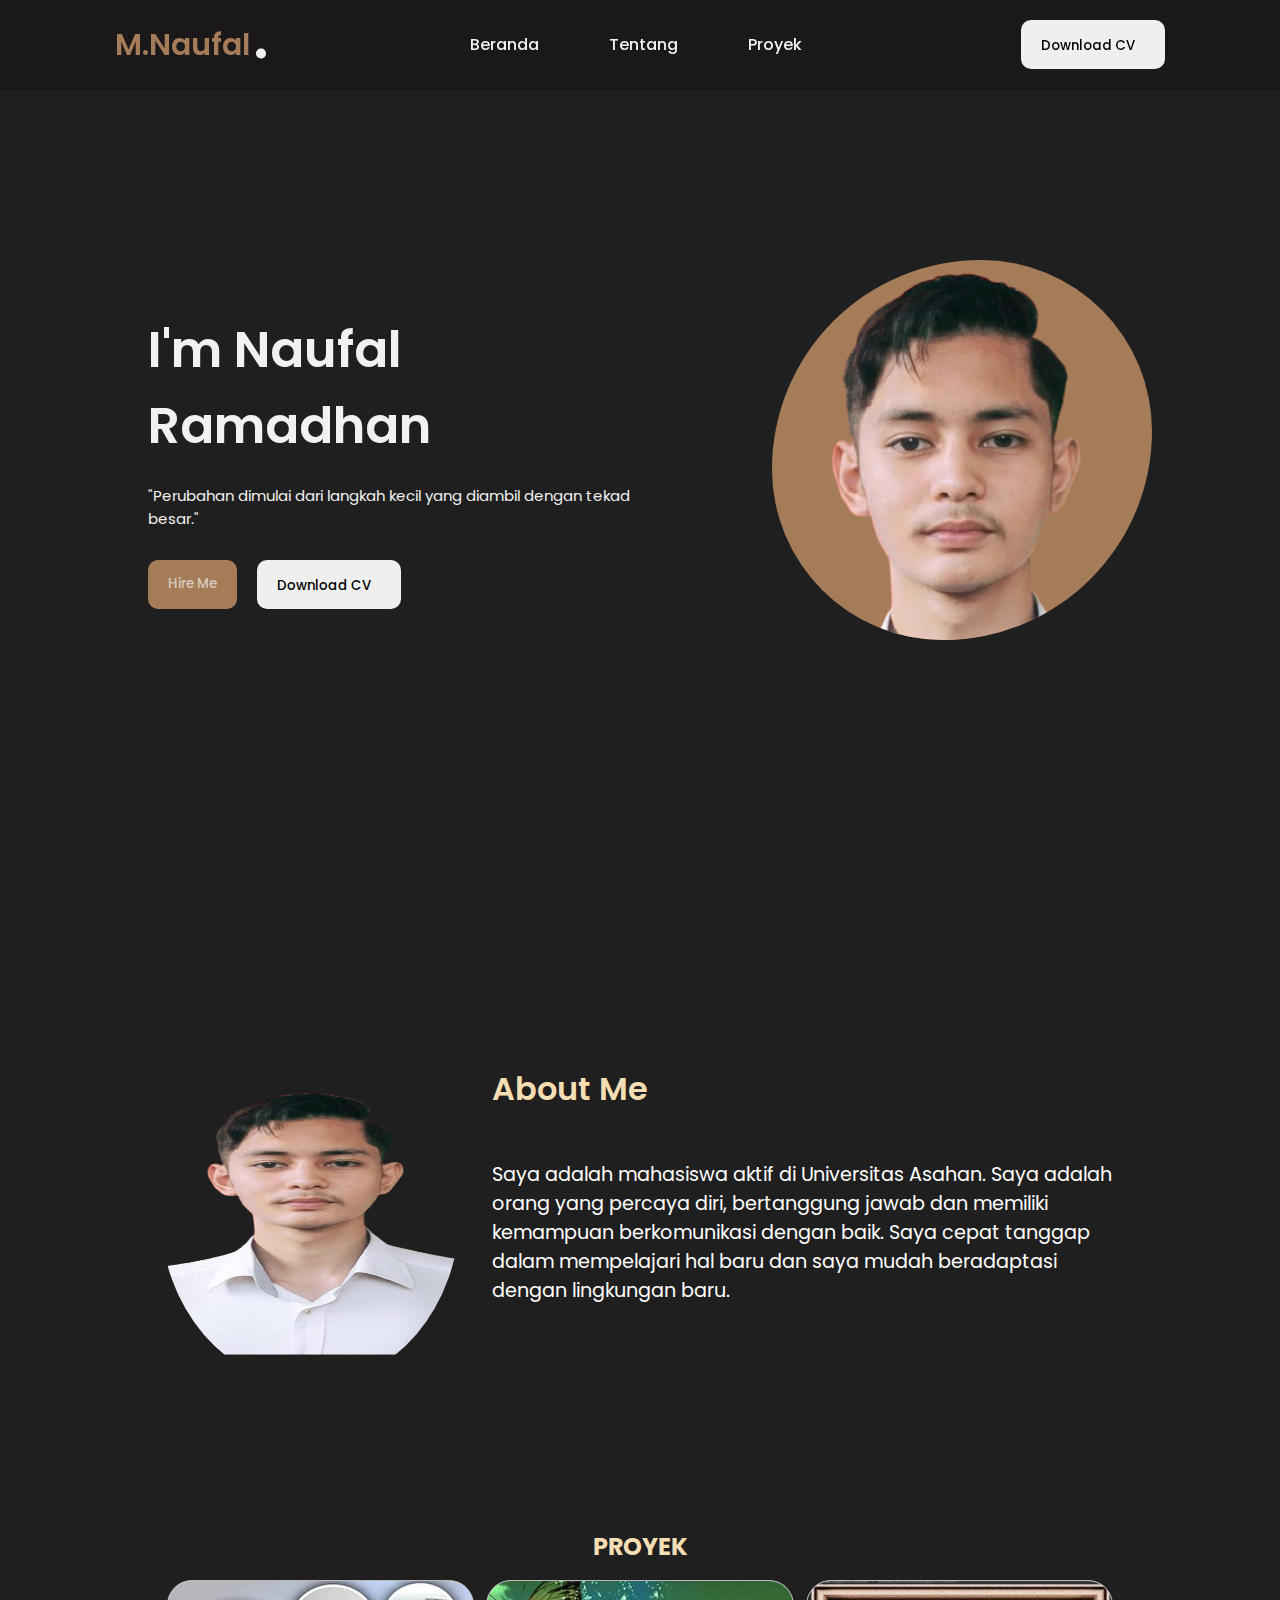
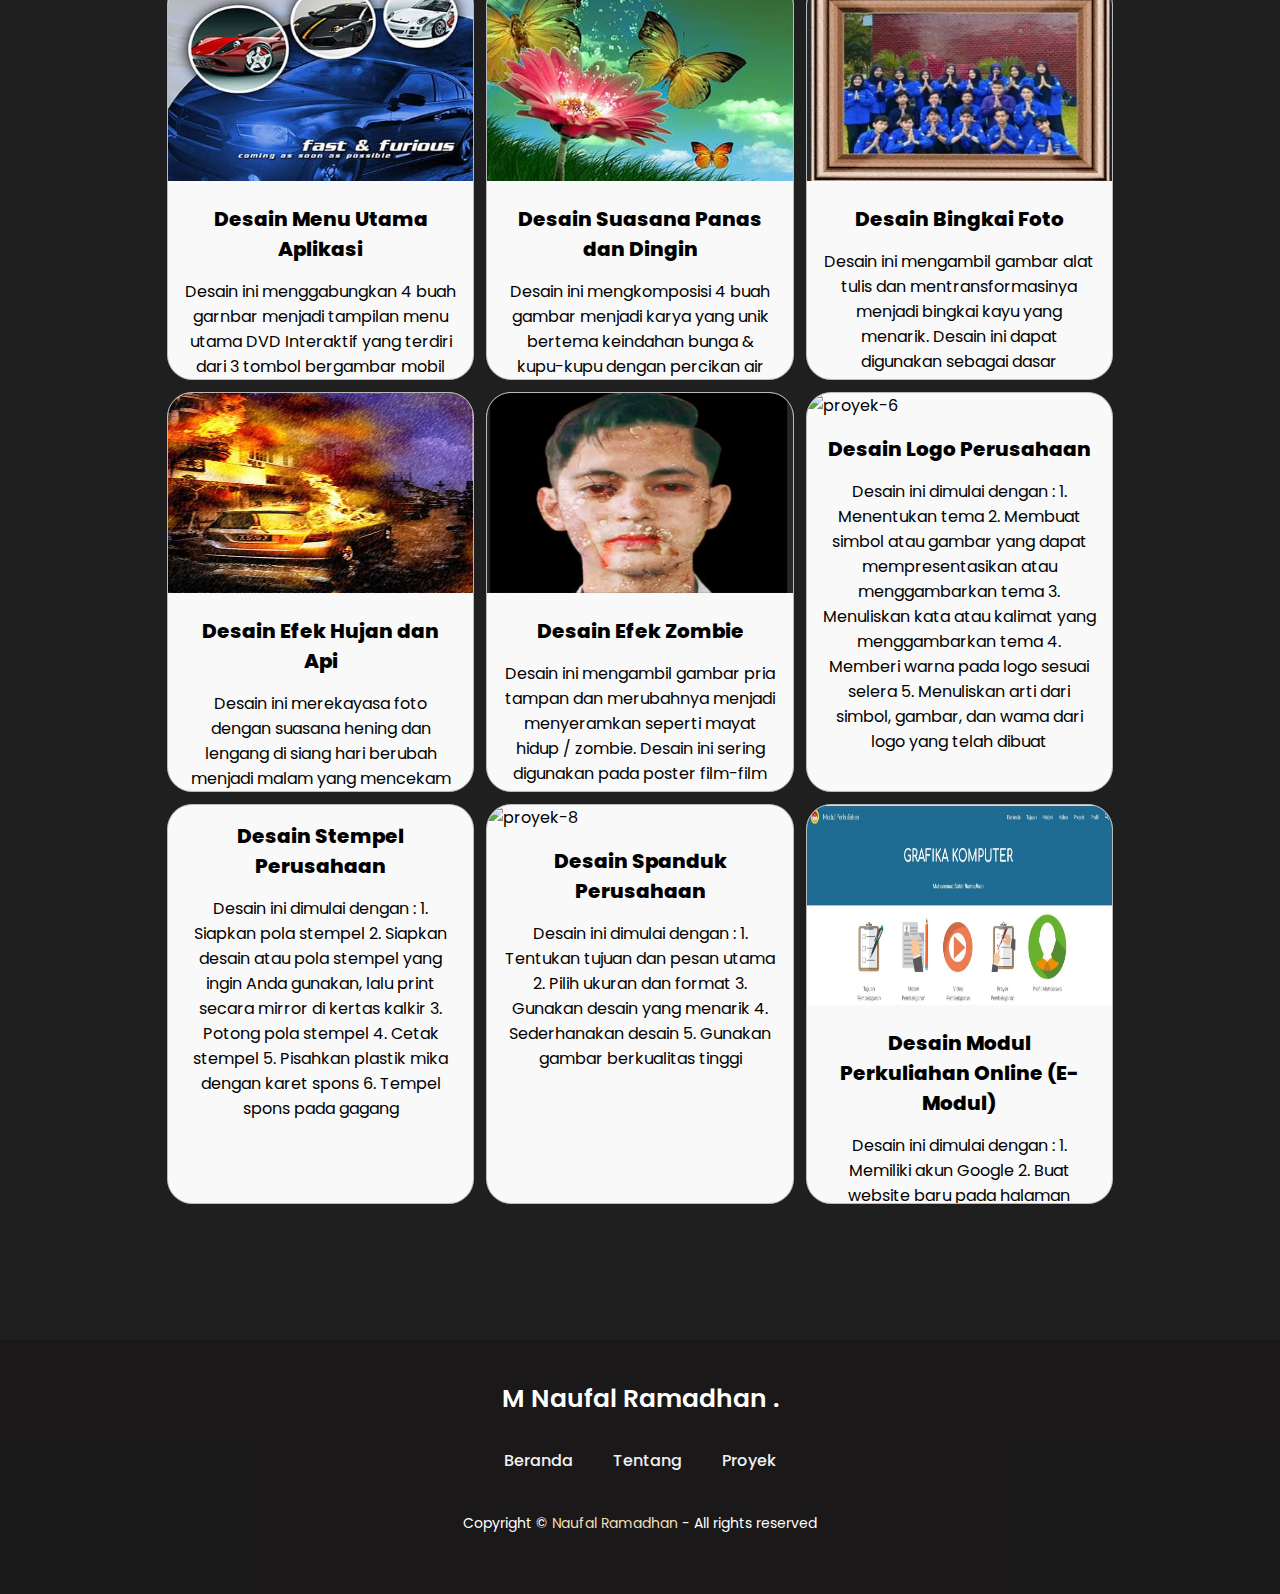
==== index.html @ e80bd855 "first commit" ====
<!DOCTYPE html>
<html lang="en">
  <head>
    <meta charset="UTF-8" />
    <meta name="viewport" content="width=device-width, initial-scale=1.0" />
    <link
      rel="stylesheet"
      href="https://unicons.iconscout.com/release/v4.0.8/css/line.css"
    />
    <!-- --------- CSS ---------- -->
    <link rel="stylesheet" href="assets/css/style.css" />
    <title>Portfolio Naufal Ramadhan</title>
  </head>
  <body>
    <div class="container">
      <!-- --------------- HEADER --------------- -->
      <nav id="header">
        <div class="nav-logo">
          <p class="nav-name">M.Naufal</p>
          <span>.</span>
        </div>
        <div class="nav-menu" id="myNavMenu">
          <ul class="nav_menu_list">
            <li class="nav_list">
              <a href="/index.html" class="nav-link active-link">Beranda</a>
              <div class="circle"></div>
            </li>
            <li class="nav_list">
              <a href="/tentang.html" class="nav-link">Tentang</a>
              <div class="circle"></div>
            </li>
            <li class="nav_list">
              <a href="/proyek.html" class="nav-link">Proyek</a>
              <div class="circle"></div>
            </li>
          </ul>
        </div>
        <div class="nav-button">
          <button class="btn">
            <a href="" target="_blank" rel="noopener noreferrer"> Download CV</a
            ><i class="uil uil-file-alt"></i>
          </button>
        </div>
        <div class="nav-menu-btn">
          <i class="uil uil-bars" onclick="myMenuFunction()"></i>
        </div>
      </nav>

      <!-- -------------- MAIN ---------------- -->
      <main class="wrapper">
        <!-- -------------- FEATURED BOX ---------------- -->
        <section class="featured-box" id="home">
          <div class="featured-text">
            <div class="featured-name">
              <p>I'm Naufal Ramadhan</p>
            </div>
            <div class="featured-text-info">
              <p>
                "Perubahan dimulai dari langkah kecil yang diambil dengan tekad
                besar."
              </p>
            </div>
            <div class="featured-text-btn">
              <button class="btn blue-btn">Hire Me</button>
              <button class="btn">
                <a href="" target="_blank" rel="noopener noreferrer">
                  Download CV</a
                ><i class="uil uil-file-alt"></i>
              </button>
            </div>
          </div>
          <div class="featured-image">
            <div class="image">
              <img src="assets/images/my-photo-remove.png" alt="avatar" />
            </div>
          </div>
        </section>
        <!-- -------------- ABOUT BOX ---------------- -->
        <section class="sectionTentang" style="margin-top: 120px">
          <div class="Tentang">
            <div class="aboutimg">
              <img src="/assets/images/my-photo-remove.png" alt="my-photo" />
            </div>
            <div class="content-about">
              <h3>About <span>Me</span></h3>
              <p>
                Saya adalah mahasiswa aktif di Universitas Asahan. Saya adalah
                orang yang percaya diri, bertanggung jawab dan memiliki
                kemampuan berkomunikasi dengan baik. Saya cepat tanggap dalam
                mempelajari hal baru dan saya mudah beradaptasi dengan
                lingkungan baru.
              </p>
            </div>
          </div>
        </section>
        <section class="sectionProyek" style="margin-top: 120px">
          <h2 style="font-weight: 700">PROYEK</h2>
          <div class="Proyek">
            <div class="cards">
              <a
                href="https://youtu.be/zWfFFn6LvWQ?si=DFjpLo87bXBMIXGr"
                target="_blank"
                rel="noopener noreferrer"
              >
                <img src="proyek-1.jpg" alt="proyek-1" />
              </a>
              <div class="content-text">
                <h3>
                  <a
                    href="https://youtu.be/zWfFFn6LvWQ?si=DFjpLo87bXBMIXGr"
                    target="_blank"
                    rel="noopener noreferrer"
                    >Desain Menu Utama Aplikasi</a
                  >
                </h3>
                <p>
                  Desain ini menggabungkan 4 buah garnbar menjadi tampilan menu
                  utama DVD Interaktif yang terdiri dari 3 tombol bergambar
                  mobil sport dengan background bernuansa kebiruan.
                </p>
              </div>
            </div>
            <div class="cards">
              <a
                href="https://youtu.be/wy5TAMaLfY4?si=_1LfIuaYW1uSSjaZ"
                target="_blank"
                rel="noopener noreferrer"
              >
                <img src="proyek-2.jpg" alt="proyek-2" />
              </a>
              <div class="content-text">
                <h3>
                  <a
                    href="https://youtu.be/wy5TAMaLfY4?si=_1LfIuaYW1uSSjaZ"
                    target="_blank"
                    rel="noopener noreferrer"
                    >Desain Suasana Panas dan Dingin</a
                  >
                </h3>
                <p>
                  Desain ini mengkomposisi 4 buah gambar menjadi karya yang unik
                  bertema keindahan bunga & kupu-kupu dengan percikan air yang
                  dihembus angin dan bernuansa kehijauan.
                </p>
              </div>
            </div>
            <div class="cards">
              <a
                href="https://youtu.be/zvzgf5PeIN4?si=355lSWm0LKMLXTj-"
                target="_blank"
                rel="noopener noreferrer"
              >
                <img src="proyek-3.jpeg" alt="proyek-3" />
              </a>
              <div class="content-text">
                <h3>
                  <a
                    href="https://youtu.be/zvzgf5PeIN4?si=355lSWm0LKMLXTj-"
                    target="_blank"
                    rel="noopener noreferrer"
                    >Desain Bingkai Foto</a
                  >
                </h3>
                <p>
                  Desain ini mengambil gambar alat tulis dan mentransformasinya
                  menjadi bingkai kayu yang menarik. Desain ini dapat digunakan
                  sebagai dasar pembuatan foto dinding dengan bingkai.
                </p>
              </div>
            </div>
            <div class="cards">
              <a
                href="https://youtu.be/42Fn6lvO0R4?si=i5Tiu9E_Gx5gkg9w"
                target="_blank"
                rel="noopener noreferrer"
              >
                <img src="proyek-4.jpg" alt="proyek-4" />
              </a>
              <div class="content-text">
                <h3>
                  <a
                    href="https://youtu.be/42Fn6lvO0R4?si=i5Tiu9E_Gx5gkg9w"
                    target="_blank"
                    rel="noopener noreferrer"
                    >Desain Efek Hujan dan Api</a
                  >
                </h3>
                <p>
                  Desain ini merekayasa foto dengan suasana hening dan lengang
                  di siang hari berubah menjadi malam yang mencekam dengan
                  munculnya mobil dan bangunan yang terbakar api di antara
                  derasnya hujan disertai asap di udara dan percikan air di
                  jalan.
                </p>
              </div>
            </div>
            <div class="cards">
              <a
                href="https://youtu.be/zfDodj4bZi4?si=6s9OPZvfR_OI9Qsw"
                target="_blank"
                rel="noopener noreferrer"
              >
                <img src="proyek-5.jpeg" alt="proyek-5" />
              </a>
              <div class="content-text">
                <h3>
                  <a
                    href="https://youtu.be/zfDodj4bZi4?si=6s9OPZvfR_OI9Qsw"
                    target="_blank"
                    rel="noopener noreferrer"
                    >Desain Efek Zombie</a
                  >
                </h3>
                <p>
                  Desain ini mengambil gambar pria tampan dan merubahnya menjadi
                  menyeramkan seperti mayat hidup / zombie. Desain ini sering
                  digunakan pada poster film-film horror atau sinetron-sinetron
                  di televisi seperti Ganteng-Ganteng Serigala atau
                  Cantik-Cantik Zombie.
                </p>
              </div>
            </div>
            <div class="cards">
              <a href="http://" target="_blank" rel="noopener noreferrer">
                <img src="" alt="proyek-6" />
              </a>
              <div class="content-text">
                <h3>
                  <a href="http://" target="_blank" rel="noopener noreferrer"
                    >Desain Logo Perusahaan</a
                  >
                </h3>
                <p>
                  Desain ini dimulai dengan : 1. Menentukan tema 2. Membuat
                  simbol atau gambar yang dapat mempresentasikan atau
                  menggambarkan tema 3. Menuliskan kata atau kalimat yang
                  menggambarkan tema 4. Memberi warna pada logo sesuai selera 5.
                  Menuliskan arti dari simbol, gambar, dan wama dari logo yang
                  telah dibuat
                </p>
              </div>
            </div>
            <div class="cards">
              <a href="" target="_blank" rel="noopener noreferrer"> </a>
              <div class="content-text">
                <h3>
                  <a href="" target="_blank" rel="noopener noreferrer"
                    >Desain Stempel Perusahaan</a
                  >
                </h3>
                <p>
                  Desain ini dimulai dengan : 1. Siapkan pola stempel 2. Siapkan
                  desain atau pola stempel yang ingin Anda gunakan, lalu print
                  secara mirror di kertas kalkir 3. Potong pola stempel 4. Cetak
                  stempel 5. Pisahkan plastik mika dengan karet spons 6. Tempel
                  spons pada gagang
                </p>
              </div>
            </div>
            <div class="cards">
              <a href="" target="_blank" rel="noopener noreferrer">
                <img src="" alt="proyek-8" />
              </a>
              <div class="content-text">
                <h3>
                  <a href="" target="_blank" rel="noopener noreferrer"
                    >Desain Spanduk Perusahaan</a
                  >
                </h3>
                <p>
                  Desain ini dimulai dengan : 1. Tentukan tujuan dan pesan utama
                  2. Pilih ukuran dan format 3. Gunakan desain yang menarik 4.
                  Sederhanakan desain 5. Gunakan gambar berkualitas tinggi
                </p>
              </div>
            </div>
            <div class="cards">
              <a href="" target="_blank" rel="noopener noreferrer">
                <img src="proyek-9.jpg" alt="proyek-9" />
              </a>
              <div class="content-text">
                <h3>
                  <a href="" target="_blank" rel="noopener noreferrer"
                    >Desain Modul Perkuliahan Online (E-Modul)</a
                  >
                </h3>
                <p>
                  Desain ini dimulai dengan : 1. Memiliki akun Google 2. Buat
                  website baru pada halaman Google Site 3. Mendesain website
                  Modul Perkuliahan Online 4. Beri nama yang unik untuk website
                  5. Memilih tata letak yang sesuai untuk website 6. Pilih
                  gambar background, jenis header dan tema 7. Menerbitkan
                  (publish) website
                </p>
              </div>
            </div>
          </div>
        </section>
      </main>

      <!-- --------------- FOOTER --------------- -->
      <footer style="margin-top: 120px">
        <div class="top-footer">
          <p>M Naufal Ramadhan .</p>
        </div>
        <div class="middle-footer">
          <ul class="footer-menu">
            <li class="footer_menu_list">
              <a href="/index.html">Beranda</a>
            </li>
            <li class="footer_menu_list">
              <a href="/tentang.html">Tentang</a>
            </li>
            <li class="footer_menu_list">
              <a href="/proyek.html">Proyek</a>
            </li>
          </ul>
        </div>
        <div class="bottom-footer">
          <p>
            Copyright &copy;
            <a href="#home" style="text-decoration: none; color: wheat"
              >Naufal Ramadhan</a
            >
            - All rights reserved
          </p>
        </div>
      </footer>
    </div>

    <!-- ----- MAIN JS ----- -->
    <script src="assets/js/main.js"></script>
  </body>
</html>
---- assets/css/style.css ----
/* ----- POPPINS FONT Link ----- */
@import url("https://fonts.googleapis.com/css2?family=Poppins:wght@400;500;600;700&display=swap");

/* ----- VARIABLES ----- */
:root {
  --body-color: rgba(26, 25, 25, 0.973);
  --color-white: rgba(255, 255, 255, 0.603);

  --text-color-second: rgb(241, 241, 241);
  --text-color-third: rgb(165, 124, 90);

  --first-color: rgb(165, 124, 90);
  --first-color-hover: rgb(148, 45, 14);

  --second-color: rgb(165, 124, 90);
  --first-shadow-color: rgba(0, 0, 0, 0.1);
}

/* ----- BASE ----- */
* {
  margin: 0;
  padding: 0;
  box-sizing: border-box;
  font-family: "Poppins", sans-serif;
}

/* ----- SMOOTH SCROLL ----- */
html {
  scroll-behavior: smooth;
}

/* ----- CHANGE THE SCROLL BAR DESIGN ----- */
::-webkit-scrollbar {
  width: 10px;
  border-radius: 25px;
}
::-webkit-scrollbar-track {
  background: #f1f1f1;
}
::-webkit-scrollbar-thumb {
  background: #ccc;
  border-radius: 30px;
}
::-webkit-scrollbar-thumb:hover {
  background: #bbb;
}

/* ---##-- REUSABLE CSS --##--- */

/* ----- GLOBAL BUTTON DESIGN ----- */
.btn {
  font-weight: 500;
  padding: 12px 20px;
  background: #efefef;
  border: none;
  border-radius: 10px;
  cursor: pointer;
  transition: 0.4s;
}
.btn > i {
  margin-left: 10px;
}
.btn:hover {
  background: var(--second-color);
  color: var(--color-white);
}

/* ----- GLOBAL ICONS DESIGN ----- */
i {
  font-size: 16px;
}

/* ------- BASE -------- */
body {
  background: var(--body-color);
}
.container {
  width: 100%;
  position: relative;
}

/* ----- NAVIGATION BAR ----- */
nav {
  position: fixed;
  display: flex;
  justify-content: space-between;
  width: 100%;
  height: 90px;
  line-height: 90px;
  background: var(--body-color);
  padding-inline: 9vw;
  transition: 0.3s;
  z-index: 100;
}
.nav-logo {
  position: relative;
}
.nav-name {
  font-size: 30px;
  font-weight: 600;
  color: var(--text-color-third);
}
.nav-logo span {
  position: absolute;
  top: -15px;
  right: -20px;
  font-size: 5em;
  color: var(--text-color-second);
}
.nav-menu,
.nav_menu_list {
  display: flex;
}
.nav-menu .nav_list {
  list-style: none;
  position: relative;
}
.nav-link {
  text-decoration: none;
  color: var(--text-color-second);
  font-weight: 500;
  padding-inline: 15px;
  margin-inline: 20px;
}
.nav-menu-btn {
  display: none;
}
.nav-menu-btn i {
  font-size: 28px;
  cursor: pointer;
}

/* ----- WRAPPER DESIGN ----- */
.wrapper {
  padding-inline: 10vw;
}

/* ----- FEATURED BOX ----- */
.featured-box {
  position: relative;
  display: flex;
  height: 100vh;
  min-height: 700px;
}

/* ----- FEATURED TEXT BOX ----- */
.featured-text {
  position: relative;
  display: flex;
  justify-content: center;
  align-content: center;
  min-height: 80vh;
  flex-direction: column;
  width: 50%;
  padding-left: 20px;
}
.featured-name {
  font-size: 50px;
  font-weight: 600;
  color: var(--text-color-second);
  margin-block: 20px;
}
.typedText {
  text-transform: capitalize;
  color: var(--text-color-third);
}
.featured-text-info {
  font-size: 15px;
  margin-bottom: 30px;
  color: var(--text-color-second);
}
.featured-text-btn {
  display: flex;
  gap: 20px;
}
.featured-text-btn > .blue-btn {
  background: var(--first-color);
  color: var(--color-white);
}
.featured-text-btn > .blue-btn:hover {
  background: var(--first-color-hover);
}

/* ----- FEATURED IMAGE BOX ----- */
.featured-image {
  display: flex;
  justify-content: right;
  align-content: center;
  min-height: 80vh;
  width: 50%;
}
.image {
  background-color: var(--first-color);
  margin: auto 0;
  width: 380px;
  height: 380px;
  border-radius: 55% 45% 55% 45%;
  overflow: hidden;
  animation: imgFloat 7s ease-in-out infinite;
}
.image img {
  width: 380px;
  height: 380px;
  object-fit: cover;
  object-position: top -120px left 0px;
}
@keyframes imgFloat {
  50% {
    transform: translateY(10px);
    border-radius: 45% 55% 45% 55%;
  }
}

.sectionProyek {
  height: 100%;
  display: flex;
  justify-content: center;
  align-items: center;
  flex-direction: column;
}
.sectionProyek h2 {
  color: wheat;
}
.Proyek {
  max-width: 1200px;
  display: flex;
  justify-content: center;
  align-items: center;
  padding: 1rem 2rem;
  margin: auto;
  gap: 12px;
  flex-wrap: wrap;
}

.cards {
  width: 32%;
  display: flex;
  flex-direction: column;
  align-items: center;
  height: 400px;
  border: 1px solid rgb(187, 186, 186);
  border-radius: 25px;
  overflow: hidden;
  background-color: #f9f9f9;
}

.cards a {
  width: 100%;
}
.content-text h3 a {
  text-decoration: none;
  color: black;
  font-weight: 800;
  font-size: 20px;
}
.cards a img {
  width: 100%;
  height: 200px;
  transition: 0.2s ease;
}
.cards a img:hover {
  transform: scale(1.1);
}
.content-text {
  display: flex;
  flex-direction: column;
  align-items: center;
  text-align: center;
  padding: 1rem;
  overflow-y: scroll;
}

.content-text::-webkit-scrollbar {
  width: 8px;
}

.content-text::-webkit-scrollbar-track {
  box-shadow: 0;
  border-radius: 0;
}

.content-text::-webkit-scrollbar-thumb {
  background: var(--main-color);
  border-radius: 15px;
}
@media only screen and (max-width: 768px) {
  .Proyek {
    padding: 0;
  }

  .cards {
    width: 44%;
  }
  .content-text p {
    font-size: 12px;
  }
}

@media screen and (max-width: 480px) {
  .Proyek {
    padding: 0;
  }
  .cards {
    width: 90%;
    margin-bottom: 25px;
  }
  .content-text p {
    font-size: 18px;
  }
}
/* ----- MAIN BOX ----- */
.section {
  padding-block: 5em;
}
.row {
  display: flex;
  justify-content: space-between;
  width: 100%;
  gap: 50px;
}
.col {
  display: flex;
  width: 50%;
}

.sectionTentang {
  height: 100%;
  display: flex;
  justify-content: center;
  align-items: center;
}
.Tentang {
  max-width: 1200px;
  display: flex;
  justify-content: space-between;
  align-items: center;
  padding: 1rem 2rem;
  margin: auto;
}

a {
  text-decoration: none;
  color: black;
}
.aboutimg img {
  width: 300px;
  height: 350px;
  margin-right: 2rem;
  border-radius: 50%;
}
.content-about {
  color: white;
  display: flex;
  flex-direction: column;
  align-items: center;
  height: 300px;
}
.content-about h3 {
  align-self: flex-start;
  font-size: 2rem;
  font-weight: 600;
  color: wheat;
}
.content-about h3 span {
  color: var(--main-color);
}
.content-about p {
  margin-top: 32px;
  font-size: 1.2rem;
}

@media screen and (max-width: 768px) {
  .Tentang {
    flex-direction: column;
    text-align: center;
    justify-content: flex-start;
  }
  .content-about p {
    font-size: 1rem;
    width: 75vw;
  }
  .content-about h3 {
    align-self: center;
  }
  .content-about p {
    margin: 12px auto;
  }
  .aboutimg img {
    margin-right: 0;
  }
}

@media screen and (max-width: 480px) {
}

/* -- ## --- RESUABLE CSS -- ## -- */
.top-header {
  text-align: center;
  margin-bottom: 5em;
}
.top-header h1 {
  font-weight: 600;
  color: var(--text-color-second);
  margin-bottom: 10px;
}
.top-header span {
  color: #999;
}
h3 {
  font-size: 20px;
  font-weight: 600;
  color: var(--text-color-second);
  margin-bottom: 15px;
}

/* ----- FOOTER BOX ----- */
footer {
  display: flex;
  justify-content: center;
  align-items: center;
  flex-direction: column;
  row-gap: 30px;
  background: var(--body-color);
  color: white;
  padding-block: 40px 60px;
}
.top-footer p {
  font-size: 25px;
  font-weight: 600;
}
.middle-footer .footer-menu {
  display: flex;
}
.footer_menu_list {
  list-style: none;
}
.footer_menu_list a {
  text-decoration: none;
  color: var(--text-color-second);
  font-weight: 500;
  margin-inline: 20px;
}

.bottom-footer {
  font-size: 14px;
  margin-top: 10px;
}

/* ----- MEDIA QUERY == 1024px / RESPONSIVE ----- */
@media only screen and (max-width: 1024px) {
  .featured-text {
    padding: 0;
  }
  .image,
  .image img {
    width: 320px;
    height: 320px;
    object-position: top -50px left 0px;
  }
}

/* ----- MEDIA QUERY == 900px / RESPONSIVE ----- */
@media only screen and (max-width: 900px) {
  .nav-button {
    display: none;
  }
  .nav-menu.responsive {
    left: 0;
  }
  .nav-menu {
    position: fixed;
    top: 80px;
    left: -100%;
    flex-direction: column;
    justify-content: center;
    align-items: center;
    background: rgba(255, 255, 255, 0.7);
    backdrop-filter: blur(20px);
    width: 100%;
    min-height: 450px;
    height: 90vh;
    transition: 0.3s;
  }
  .nav_menu_list {
    flex-direction: column;
  }
  .nav-menu-btn {
    display: flex;
    align-items: center;
    justify-content: center;
  }
  .featured-box {
    flex-direction: column;
    justify-content: center;
    height: 100vh;
  }
  .featured-text {
    width: 100%;
    order: 2;
    justify-content: center;
    align-content: flex-start;
    min-height: 60vh;
  }

  .featured-image {
    order: 1;
    justify-content: center;
    min-height: 150px;
    width: 100%;
    margin-top: 65px;
  }
  .image,
  .image img {
    width: 150px;
    height: 150px;
  }
  .row {
    display: flex;
    flex-direction: column;
    justify-content: center;
    gap: 50px;
  }
  .col {
    display: flex;
    justify-content: center;
    width: 100%;
  }
}

/* ----- MEDIA QUERY == 540px / RESPONSIVE ----- */

@media only screen and (max-width: 540px) {
  .featured-name {
    font-size: 40px;
  }
}
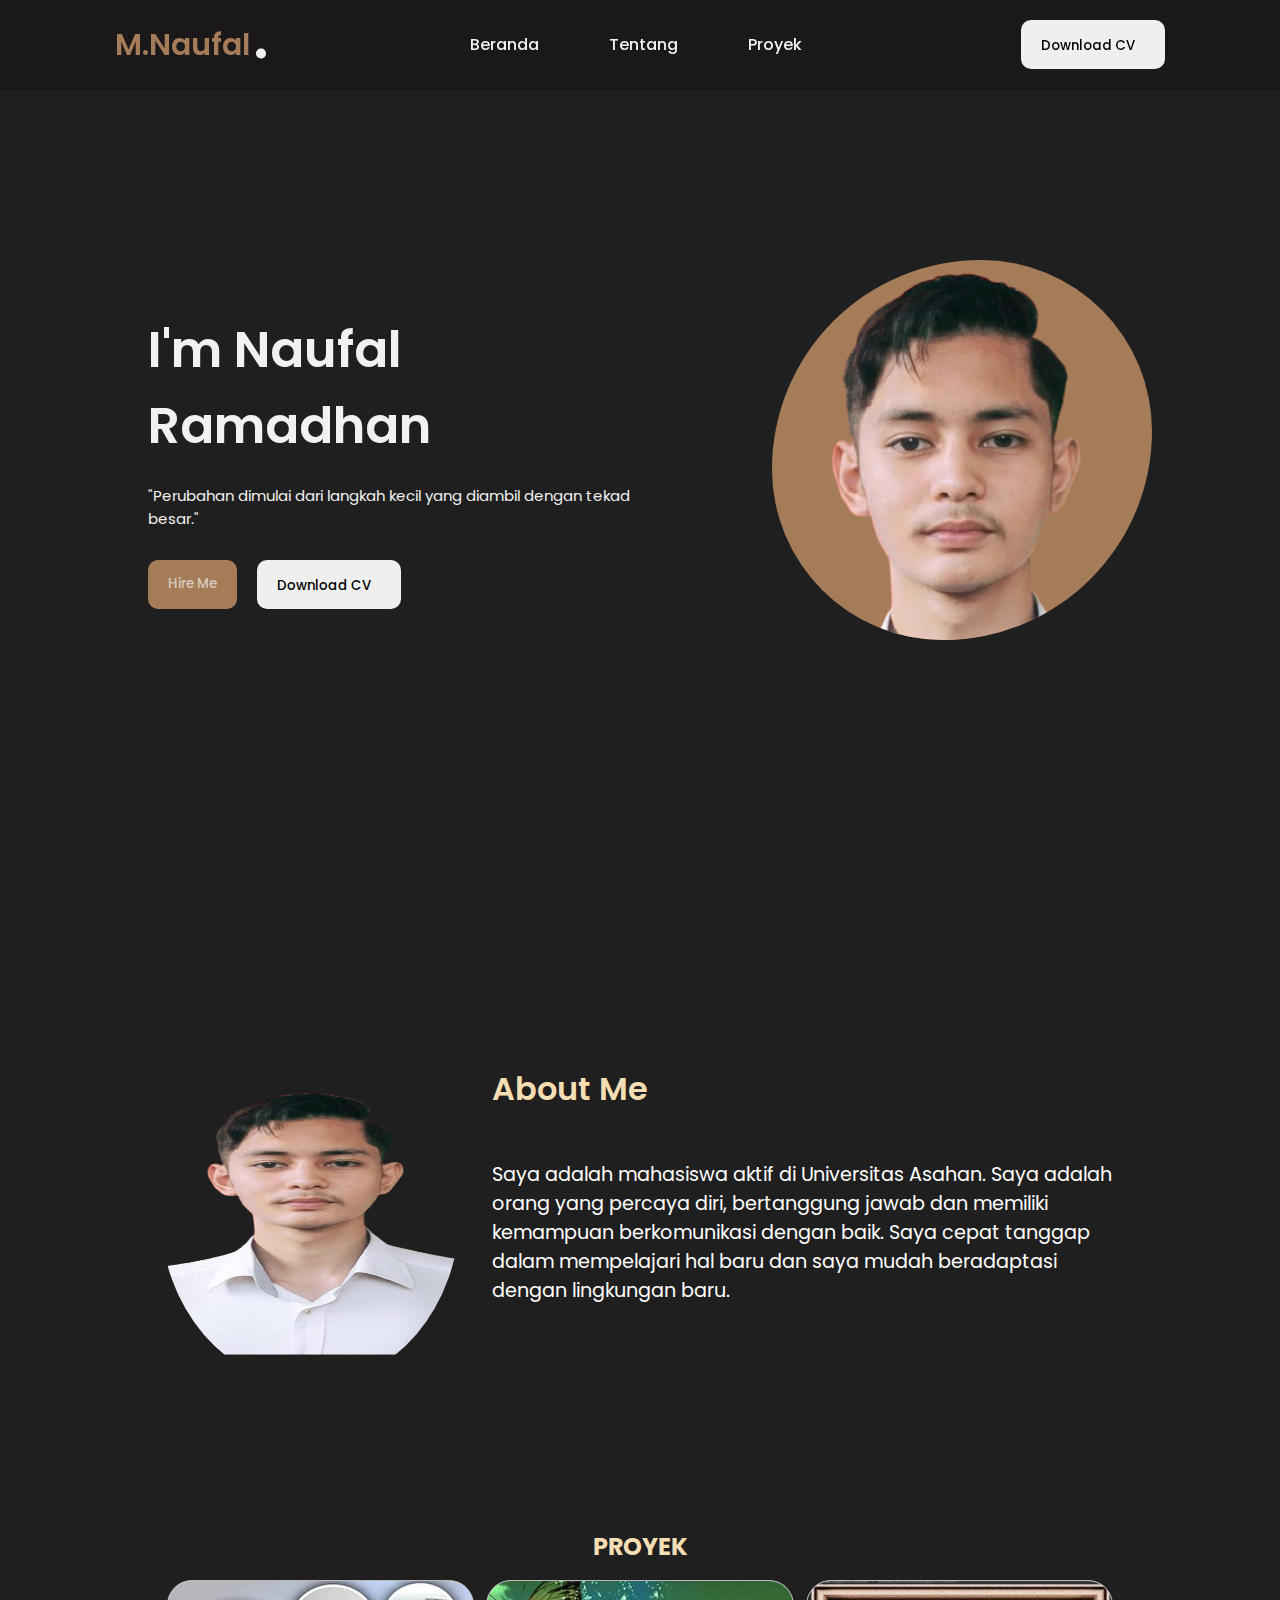
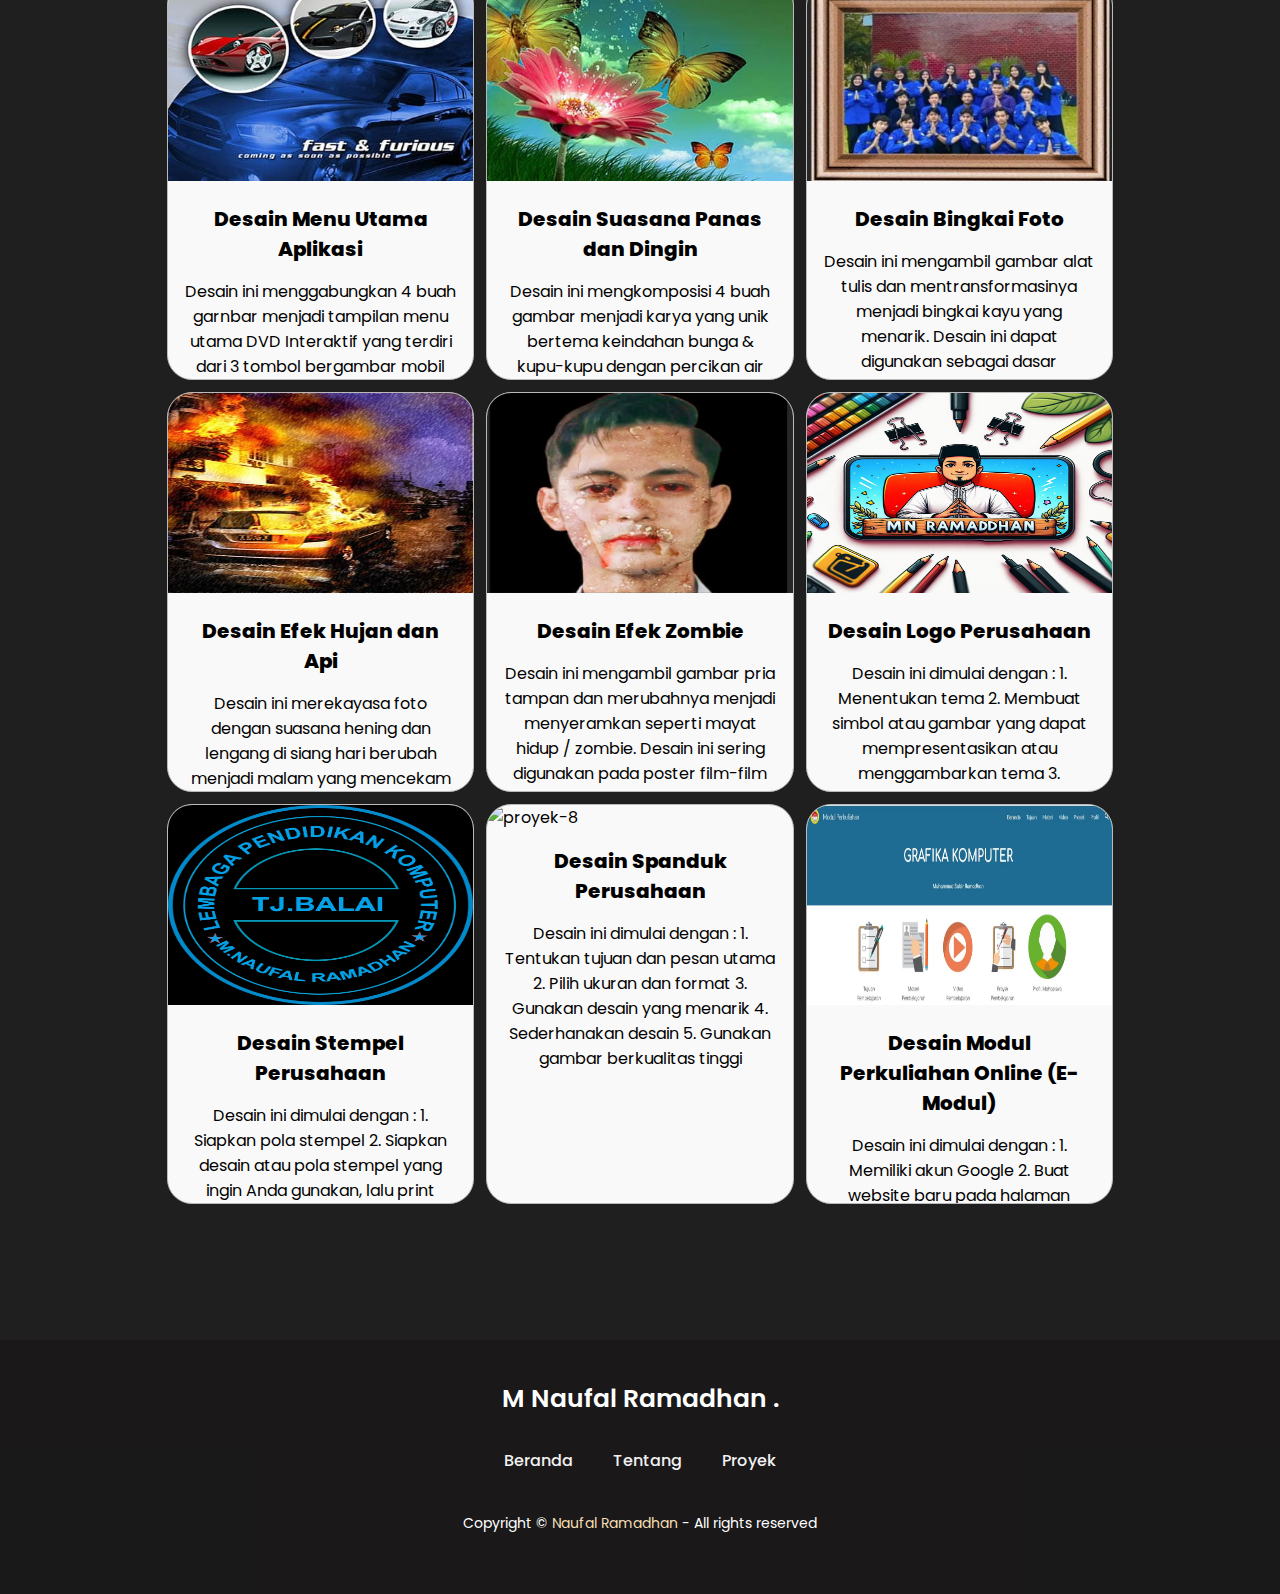
==== commit a9286dfe: "add img proyek 6&7" ====
--- a/index.html
+++ b/index.html
@@ -222,7 +222,7 @@
             </div>
             <div class="cards">
               <a href="http://" target="_blank" rel="noopener noreferrer">
-                <img src="" alt="proyek-6" />
+                <img src="proyek-6.jpeg" alt="proyek-6" />
               </a>
               <div class="content-text">
                 <h3>
@@ -241,7 +241,9 @@
               </div>
             </div>
             <div class="cards">
-              <a href="" target="_blank" rel="noopener noreferrer"> </a>
+              <a href="" target="_blank" rel="noopener noreferrer">
+                <img src="proyek-7.jpeg" alt="proyek-7" />
+              </a>
               <div class="content-text">
                 <h3>
                   <a href="" target="_blank" rel="noopener noreferrer"
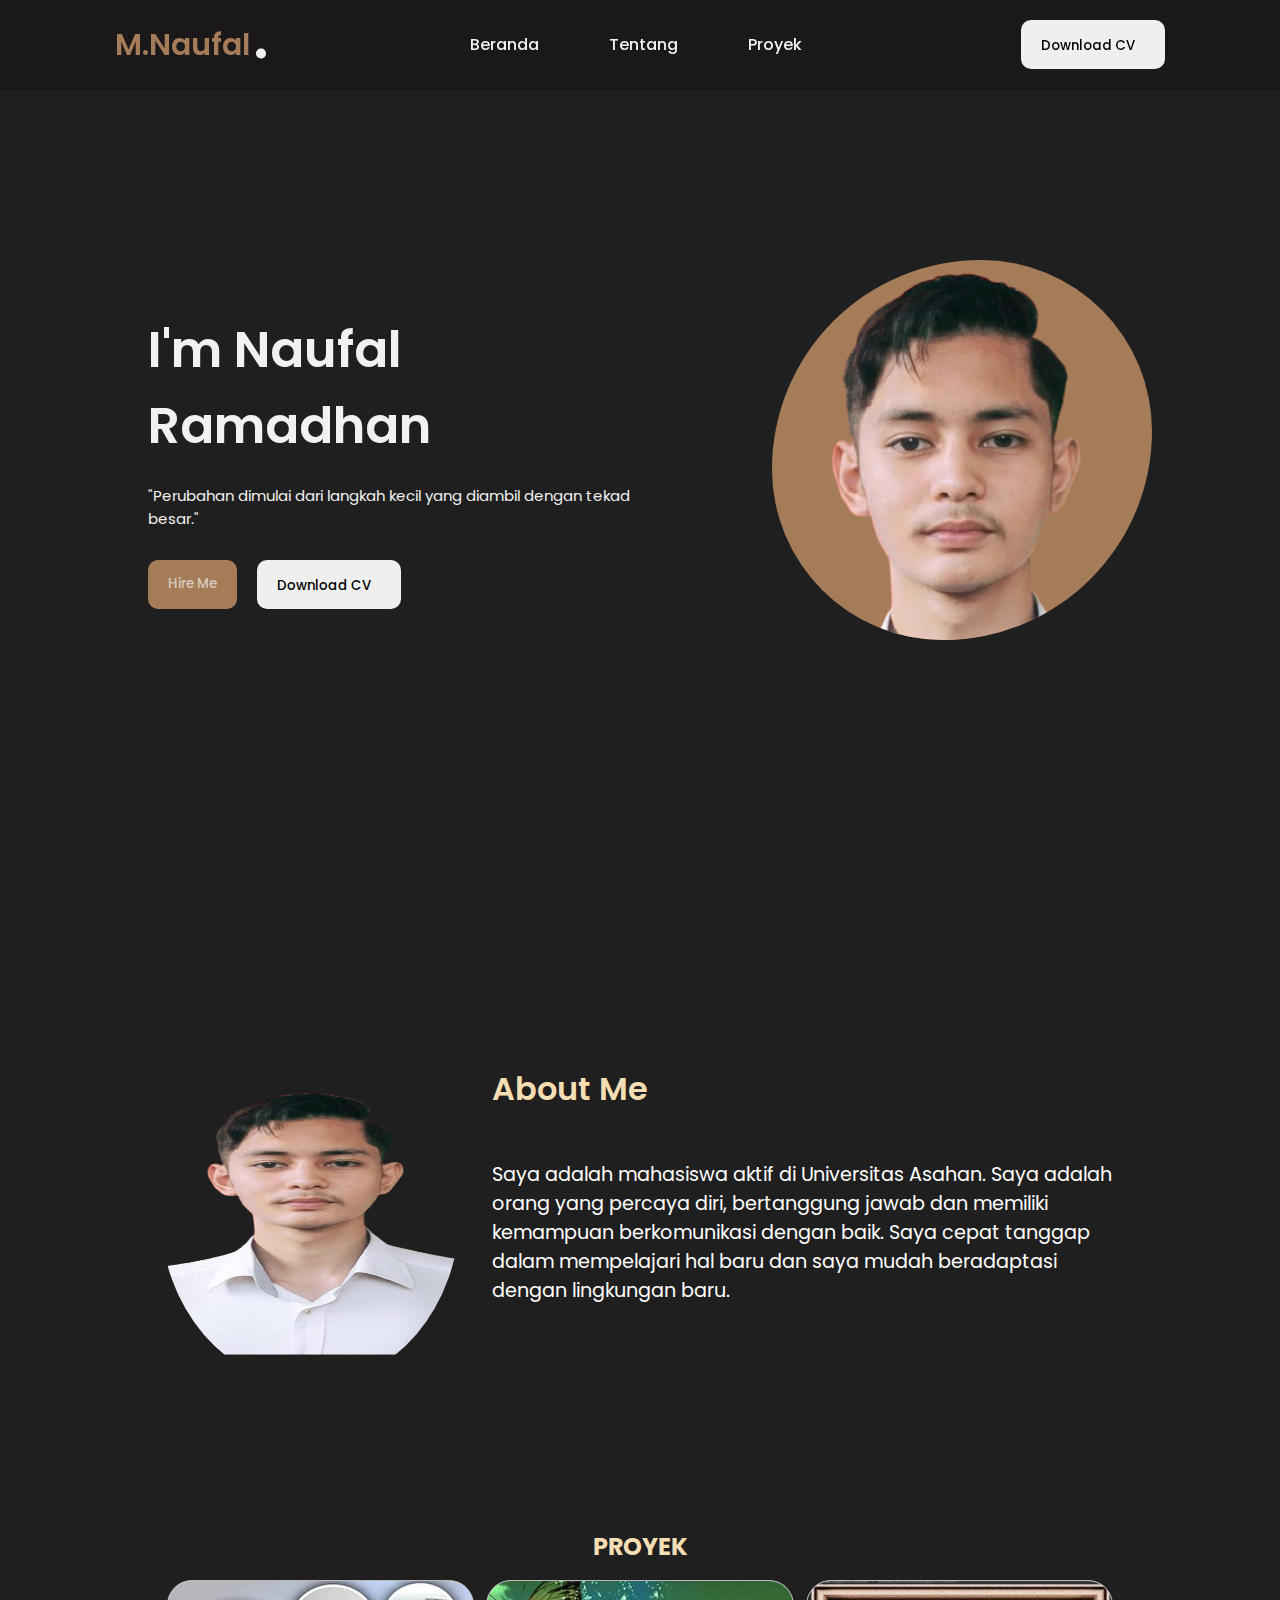
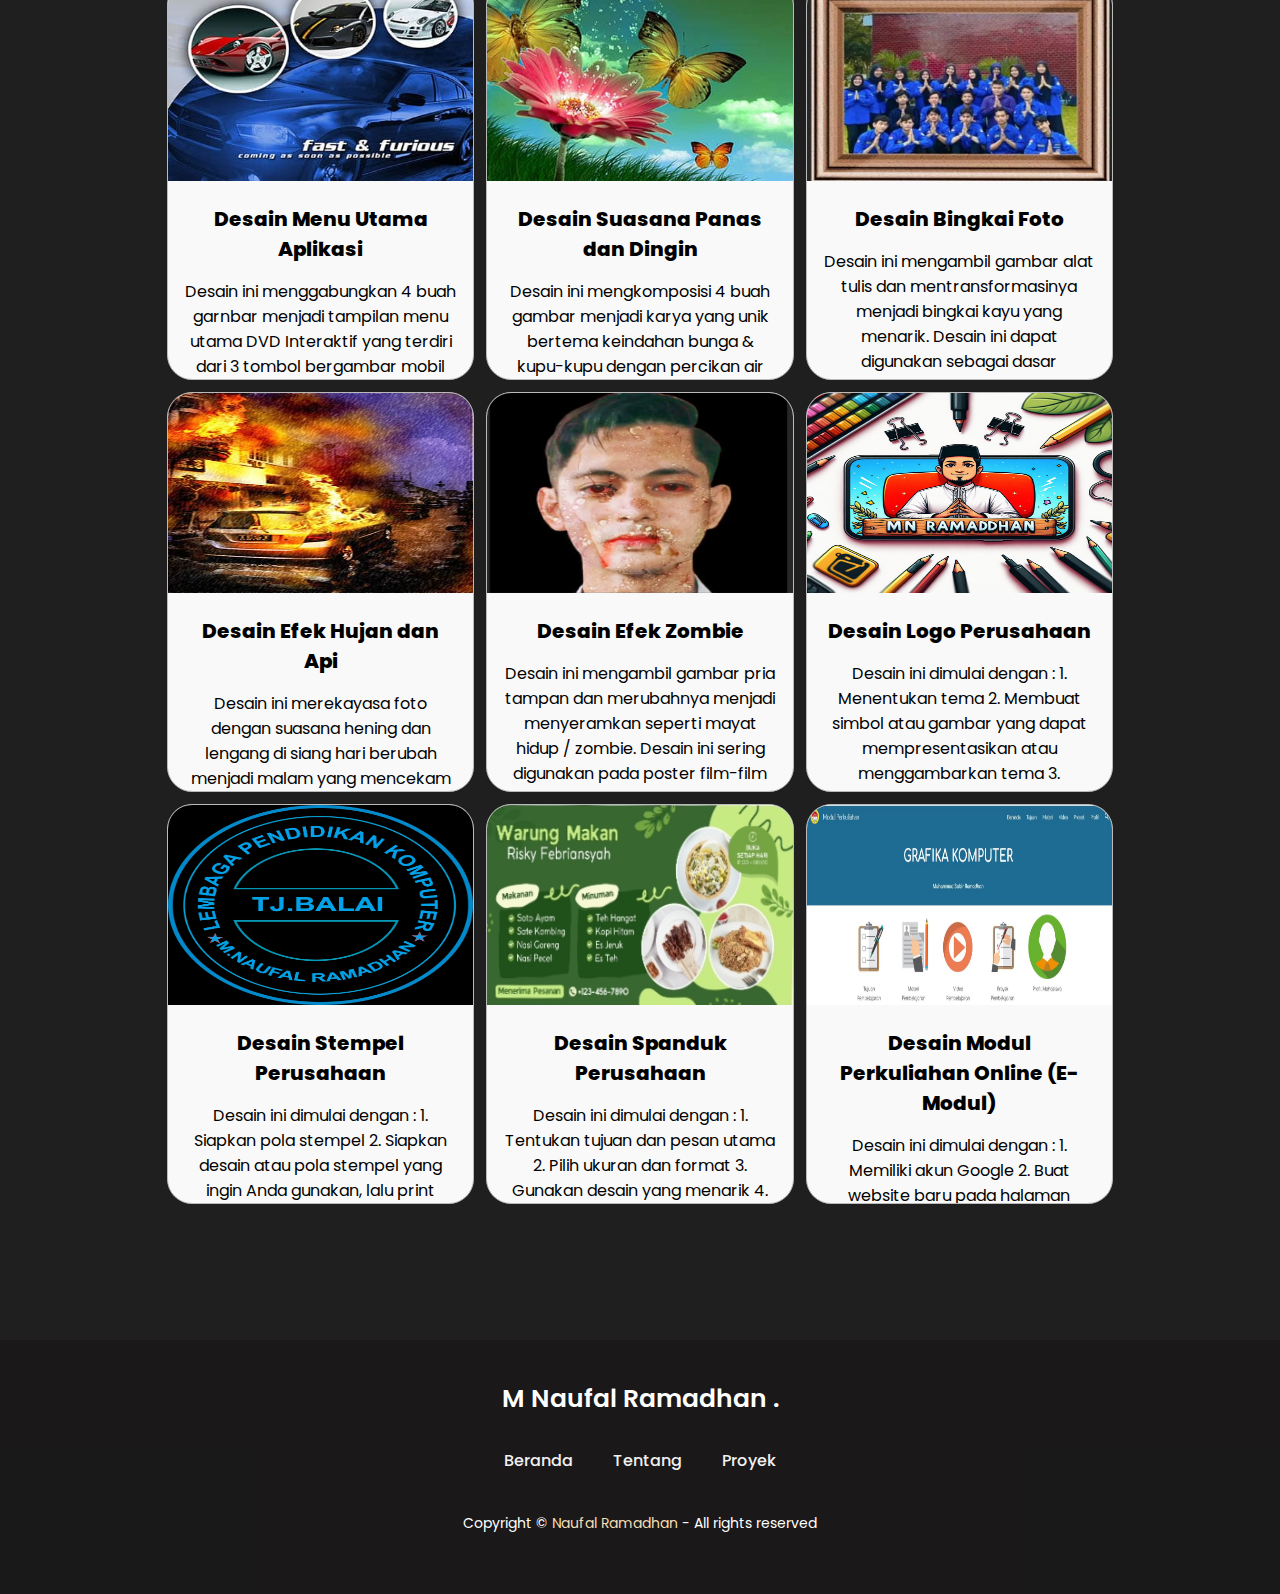
==== commit 55b49fb0: "fix image" ====
--- a/index.html
+++ b/index.html
@@ -37,7 +37,12 @@
         </div>
         <div class="nav-button">
           <button class="btn">
-            <a href="" target="_blank" rel="noopener noreferrer"> Download CV</a
+            <a
+              href="https://drive.google.com/file/d/1AMirqcYE76MJ7cdkm-xjvfLx7f3eRbjY/view?usp=sharing"
+              target="_blank"
+              rel="noopener noreferrer"
+            >
+              Download CV</a
             ><i class="uil uil-file-alt"></i>
           </button>
         </div>
@@ -221,14 +226,12 @@
               </div>
             </div>
             <div class="cards">
-              <a href="http://" target="_blank" rel="noopener noreferrer">
+              <a rel="noopener noreferrer">
                 <img src="proyek-6.jpeg" alt="proyek-6" />
               </a>
               <div class="content-text">
                 <h3>
-                  <a href="http://" target="_blank" rel="noopener noreferrer"
-                    >Desain Logo Perusahaan</a
-                  >
+                  <a rel="noopener noreferrer">Desain Logo Perusahaan</a>
                 </h3>
                 <p>
                   Desain ini dimulai dengan : 1. Menentukan tema 2. Membuat
@@ -241,14 +244,12 @@
               </div>
             </div>
             <div class="cards">
-              <a href="" target="_blank" rel="noopener noreferrer">
+              <a rel="noopener noreferrer">
                 <img src="proyek-7.jpeg" alt="proyek-7" />
               </a>
               <div class="content-text">
                 <h3>
-                  <a href="" target="_blank" rel="noopener noreferrer"
-                    >Desain Stempel Perusahaan</a
-                  >
+                  <a rel="noopener noreferrer">Desain Stempel Perusahaan</a>
                 </h3>
                 <p>
                   Desain ini dimulai dengan : 1. Siapkan pola stempel 2. Siapkan
@@ -260,14 +261,12 @@
               </div>
             </div>
             <div class="cards">
-              <a href="" target="_blank" rel="noopener noreferrer">
-                <img src="" alt="proyek-8" />
-              </a>
-              <div class="content-text">
-                <h3>
-                  <a href="" target="_blank" rel="noopener noreferrer"
-                    >Desain Spanduk Perusahaan</a
-                  >
+              <a rel="noopener noreferrer">
+                <img src="proyek-8.jpeg" alt="proyek-8" />
+              </a>
+              <div class="content-text">
+                <h3>
+                  <a rel="noopener noreferrer">Desain Spanduk Perusahaan</a>
                 </h3>
                 <p>
                   Desain ini dimulai dengan : 1. Tentukan tujuan dan pesan utama
